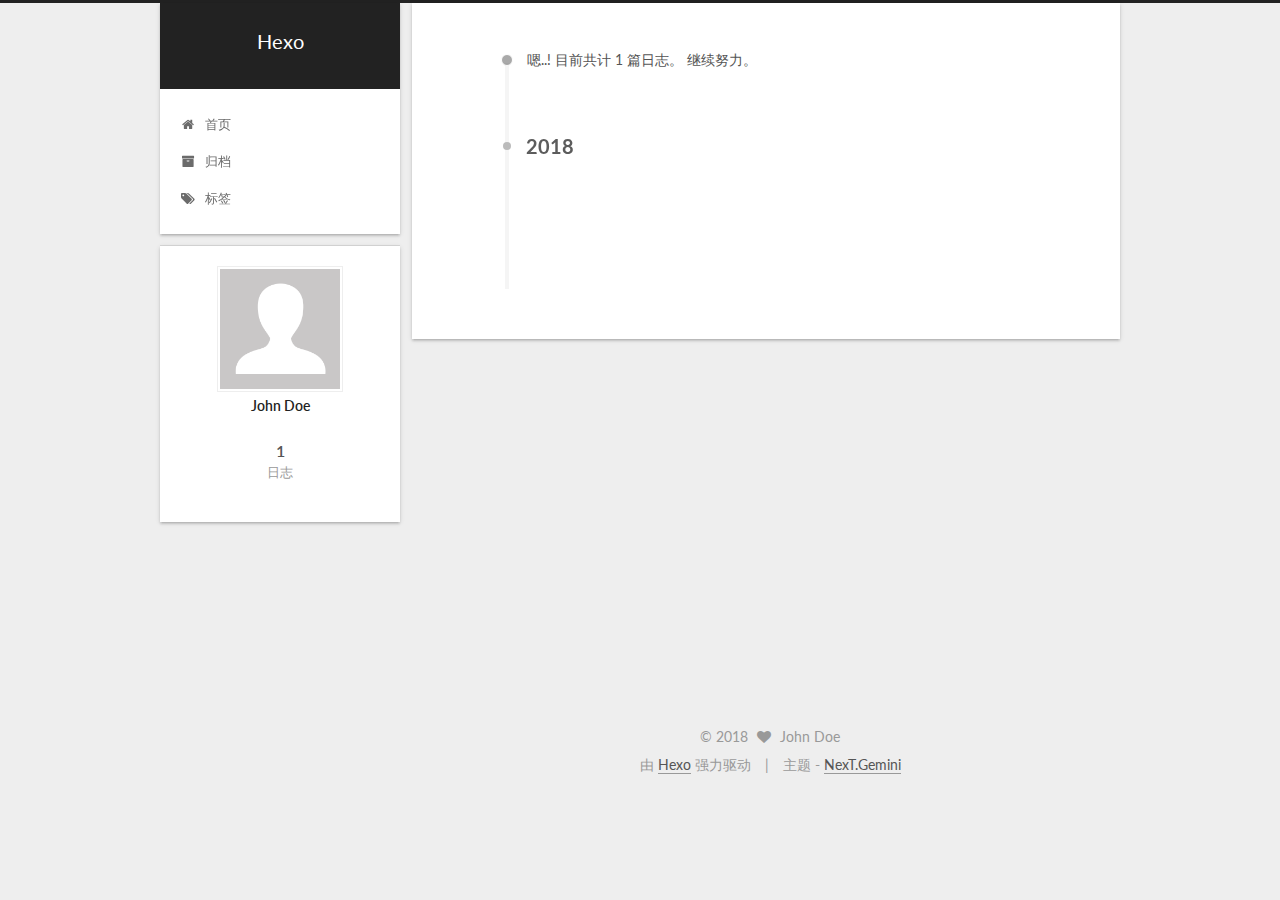
==== archives/index.html @ 74d7618f "Site updated: 2018-06-04 23:23:45" ====
<!DOCTYPE html>



  


<html class="theme-next gemini use-motion" lang="zh-Hans">
<head>
  <meta charset="UTF-8"/>
<meta http-equiv="X-UA-Compatible" content="IE=edge" />
<meta name="viewport" content="width=device-width, initial-scale=1, maximum-scale=1"/>
<meta name="theme-color" content="#222">









<meta http-equiv="Cache-Control" content="no-transform" />
<meta http-equiv="Cache-Control" content="no-siteapp" />















  
  
  <link href="/lib/fancybox/source/jquery.fancybox.css?v=2.1.5" rel="stylesheet" type="text/css" />




  
  
  
  

  
    
    
  

  

  

  

  

  
    
    
    <link href="//fonts.googleapis.com/css?family=Lato:300,300italic,400,400italic,700,700italic&subset=latin,latin-ext" rel="stylesheet" type="text/css">
  






<link href="/lib/font-awesome/css/font-awesome.min.css?v=4.6.2" rel="stylesheet" type="text/css" />

<link href="/css/main.css?v=5.1.2" rel="stylesheet" type="text/css" />


  <meta name="keywords" content="Hexo, NexT" />








  <link rel="shortcut icon" type="image/x-icon" href="/favicon.ico?v=5.1.2" />






<meta property="og:type" content="website">
<meta property="og:title" content="Hexo">
<meta property="og:url" content="http://yoursite.com/archives/index.html">
<meta property="og:site_name" content="Hexo">
<meta property="og:locale" content="zh-Hans">
<meta name="twitter:card" content="summary">
<meta name="twitter:title" content="Hexo">



<script type="text/javascript" id="hexo.configurations">
  var NexT = window.NexT || {};
  var CONFIG = {
    root: '/',
    scheme: 'Gemini',
    sidebar: {"position":"left","display":"post","offset":12,"offset_float":12,"b2t":false,"scrollpercent":false,"onmobile":false},
    fancybox: true,
    tabs: true,
    motion: true,
    duoshuo: {
      userId: '0',
      author: '博主'
    },
    algolia: {
      applicationID: '',
      apiKey: '',
      indexName: '',
      hits: {"per_page":10},
      labels: {"input_placeholder":"Search for Posts","hits_empty":"We didn't find any results for the search: ${query}","hits_stats":"${hits} results found in ${time} ms"}
    }
  };
</script>



  <link rel="canonical" href="http://yoursite.com/archives/"/>





  <title>归档 | Hexo</title>
  














</head>

<body itemscope itemtype="http://schema.org/WebPage" lang="zh-Hans">

  
  
    
  

  <div class="container sidebar-position-left  page-archive  ">
    <div class="headband"></div>

    <header id="header" class="header" itemscope itemtype="http://schema.org/WPHeader">
      <div class="header-inner"><div class="site-brand-wrapper">
  <div class="site-meta ">
    

    <div class="custom-logo-site-title">
      <a href="/"  class="brand" rel="start">
        <span class="logo-line-before"><i></i></span>
        <span class="site-title">Hexo</span>
        <span class="logo-line-after"><i></i></span>
      </a>
    </div>
      
        <p class="site-subtitle"></p>
      
  </div>

  <div class="site-nav-toggle">
    <button>
      <span class="btn-bar"></span>
      <span class="btn-bar"></span>
      <span class="btn-bar"></span>
    </button>
  </div>
</div>

<nav class="site-nav">
  

  
    <ul id="menu" class="menu">
      
        
        <li class="menu-item menu-item-home">
          <a href="/" rel="section">
            
              <i class="menu-item-icon fa fa-fw fa-home"></i> <br />
            
            首页
          </a>
        </li>
      
        
        <li class="menu-item menu-item-archives">
          <a href="/archives/" rel="section">
            
              <i class="menu-item-icon fa fa-fw fa-archive"></i> <br />
            
            归档
          </a>
        </li>
      
        
        <li class="menu-item menu-item-tags">
          <a href="/tags/" rel="section">
            
              <i class="menu-item-icon fa fa-fw fa-tags"></i> <br />
            
            标签
          </a>
        </li>
      

      
    </ul>
  

  
</nav>



 </div>
    </header>

    <main id="main" class="main">
      <div class="main-inner">
        <div class="content-wrap">
          <div id="content" class="content">
            

  
  
  
  <div class="post-block archive">
    <div id="posts" class="posts-collapse">
      <span class="archive-move-on"></span>

      <span class="archive-page-counter">
        
        
        
          
        
        嗯..! 目前共计 1 篇日志。 继续努力。
      </span>

      

        
        
        

        
          
          <div class="collection-title">
            <h2 class="archive-year motion-element" id="archive-year-2018">2018</h2>
          </div>
        
        

        

  <article class="post post-type-normal" itemscope itemtype="http://schema.org/Article">
    <header class="post-header">

      <h2 class="post-title">
        
            <a class="post-title-link" href="/2018/05/29/hello-world/" itemprop="url">
              
                <span itemprop="name">Hello World</span>
              
            </a>
        
      </h2>

      <div class="post-meta">
        <time class="post-time" itemprop="dateCreated"
              datetime="2018-05-29T22:01:03+08:00"
              content="2018-05-29" >
          05-29
        </time>
      </div>

    </header>
  </article>



      

    </div>
  </div>
  
  
  

  



          </div>
          


          

        </div>
        
          
  
  <div class="sidebar-toggle">
    <div class="sidebar-toggle-line-wrap">
      <span class="sidebar-toggle-line sidebar-toggle-line-first"></span>
      <span class="sidebar-toggle-line sidebar-toggle-line-middle"></span>
      <span class="sidebar-toggle-line sidebar-toggle-line-last"></span>
    </div>
  </div>

  <aside id="sidebar" class="sidebar">
    
    <div class="sidebar-inner">

      

      

      <section class="site-overview sidebar-panel sidebar-panel-active">
        <div class="site-author motion-element" itemprop="author" itemscope itemtype="http://schema.org/Person">
          <img class="site-author-image" itemprop="image"
               src="/images/avatar.gif"
               alt="John Doe" />
          <p class="site-author-name" itemprop="name">John Doe</p>
           
              <p class="site-description motion-element" itemprop="description"></p>
          
        </div>
        <nav class="site-state motion-element">

          
            <div class="site-state-item site-state-posts">
              <a href="/archives/">
                <span class="site-state-item-count">1</span>
                <span class="site-state-item-name">日志</span>
              </a>
            </div>
          

          

          

        </nav>

        

        <div class="links-of-author motion-element">
          
        </div>

        
        

        
        

        


      </section>

      

      

    </div>
  </aside>


        
      </div>
    </main>

    <footer id="footer" class="footer">
      <div class="footer-inner">
        <div class="copyright" >
  
  &copy; 
  <span itemprop="copyrightYear">2018</span>
  <span class="with-love">
    <i class="fa fa-heart"></i>
  </span>
  <span class="author" itemprop="copyrightHolder">John Doe</span>
</div>


<div class="powered-by">
  由 <a class="theme-link" href="https://hexo.io">Hexo</a> 强力驱动
</div>

<div class="theme-info">
  主题 -
  <a class="theme-link" href="https://github.com/iissnan/hexo-theme-next">
    NexT.Gemini
  </a>
</div>


        

        
      </div>
    </footer>

    
      <div class="back-to-top">
        <i class="fa fa-arrow-up"></i>
        
      </div>
    

  </div>

  

<script type="text/javascript">
  if (Object.prototype.toString.call(window.Promise) !== '[object Function]') {
    window.Promise = null;
  }
</script>









  












  
  <script type="text/javascript" src="/lib/jquery/index.js?v=2.1.3"></script>

  
  <script type="text/javascript" src="/lib/fastclick/lib/fastclick.min.js?v=1.0.6"></script>

  
  <script type="text/javascript" src="/lib/jquery_lazyload/jquery.lazyload.js?v=1.9.7"></script>

  
  <script type="text/javascript" src="/lib/velocity/velocity.min.js?v=1.2.1"></script>

  
  <script type="text/javascript" src="/lib/velocity/velocity.ui.min.js?v=1.2.1"></script>

  
  <script type="text/javascript" src="/lib/fancybox/source/jquery.fancybox.pack.js?v=2.1.5"></script>


  


  <script type="text/javascript" src="/js/src/utils.js?v=5.1.2"></script>

  <script type="text/javascript" src="/js/src/motion.js?v=5.1.2"></script>



  
  


  <script type="text/javascript" src="/js/src/affix.js?v=5.1.2"></script>

  <script type="text/javascript" src="/js/src/schemes/pisces.js?v=5.1.2"></script>



  
  
    <script type="text/javascript" id="motion.page.archive">
      $('.archive-year').velocity('transition.slideLeftIn');
    </script>
  


  


  <script type="text/javascript" src="/js/src/bootstrap.js?v=5.1.2"></script>



  


  




	





  





  






  





  

  

  

  

  

  

</body>
</html>
---- css/main.css ----
/* normalize.css v3.0.2 | MIT License | git.io/normalize */
html {
  font-family: sans-serif; /* 1 */
  -ms-text-size-adjust: 100%; /* 2 */
  -webkit-text-size-adjust: 100%; /* 2 */
}
body {
  margin: 0;
}
article,
aside,
details,
figcaption,
figure,
footer,
header,
hgroup,
main,
menu,
nav,
section,
summary {
  display: block;
}
audio,
canvas,
progress,
video {
  display: inline-block; /* 1 */
  vertical-align: baseline; /* 2 */
}
audio:not([controls]) {
  display: none;
  height: 0;
}
[hidden],
template {
  display: none;
}
a {
  background-color: transparent;
}
a:active,
a:hover {
  outline: 0;
}
abbr[title] {
  border-bottom: 1px dotted;
}
b,
strong {
  font-weight: bold;
}
dfn {
  font-style: italic;
}
h1 {
  font-size: 2em;
  margin: 0.67em 0;
}
mark {
  background: #ff0;
  color: #000;
}
small {
  font-size: 80%;
}
sub,
sup {
  font-size: 75%;
  line-height: 0;
  position: relative;
  vertical-align: baseline;
}
sup {
  top: -0.5em;
}
sub {
  bottom: -0.25em;
}
img {
  border: 0;
}
svg:not(:root) {
  overflow: hidden;
}
figure {
  margin: 1em 40px;
}
hr {
  -moz-box-sizing: content-box;
  box-sizing: content-box;
  height: 0;
}
pre {
  overflow: auto;
}
code,
kbd,
pre,
samp {
  font-family: monospace, monospace;
  font-size: 1em;
}
button,
input,
optgroup,
select,
textarea {
  color: inherit; /* 1 */
  font: inherit; /* 2 */
  margin: 0; /* 3 */
}
button {
  overflow: visible;
}
button,
select {
  text-transform: none;
}
button,
html input[type="button"],
input[type="reset"],
input[type="submit"] {
  -webkit-appearance: button; /* 2 */
  cursor: pointer; /* 3 */
}
button[disabled],
html input[disabled] {
  cursor: default;
}
button::-moz-focus-inner,
input::-moz-focus-inner {
  border: 0;
  padding: 0;
}
input {
  line-height: normal;
}
input[type="checkbox"],
input[type="radio"] {
  box-sizing: border-box; /* 1 */
  padding: 0; /* 2 */
}
input[type="number"]::-webkit-inner-spin-button,
input[type="number"]::-webkit-outer-spin-button {
  height: auto;
}
input[type="search"] {
  -webkit-appearance: textfield; /* 1 */
  -moz-box-sizing: content-box;
  -webkit-box-sizing: content-box; /* 2 */
  box-sizing: content-box;
}
input[type="search"]::-webkit-search-cancel-button,
input[type="search"]::-webkit-search-decoration {
  -webkit-appearance: none;
}
fieldset {
  border: 1px solid #c0c0c0;
  margin: 0 2px;
  padding: 0.35em 0.625em 0.75em;
}
legend {
  border: 0; /* 1 */
  padding: 0; /* 2 */
}
textarea {
  overflow: auto;
}
optgroup {
  font-weight: bold;
}
table {
  border-collapse: collapse;
  border-spacing: 0;
}
td,
th {
  padding: 0;
}
::selection {
  background: #262a30;
  color: #fff;
}
body {
  position: relative;
  font-family: 'Lato', "PingFang SC", "Microsoft YaHei", sans-serif;
  font-size: 14px;
  line-height: 2;
  color: #555;
  background: #eee;
}
@media (max-width: 767px) {
  body {
    padding-right: 0 !important;
  }
}
@media (min-width: 768px) and (max-width: 991px) {
  body {
    padding-right: 0 !important;
  }
}
@media (min-width: 1600px) {
  body {
    font-size: 16px;
  }
}
h1,
h2,
h3,
h4,
h5,
h6 {
  margin: 0;
  padding: 0;
  font-weight: bold;
  line-height: 1.5;
  font-family: 'Lato', "PingFang SC", "Microsoft YaHei", sans-serif;
}
h2,
h3,
h4,
h5,
h6 {
  margin: 20px 0 15px;
}
h1 {
  font-size: 22px;
}
@media (max-width: 767px) {
  h1 {
    font-size: 18px;
  }
}
h2 {
  font-size: 20px;
}
@media (max-width: 767px) {
  h2 {
    font-size: 16px;
  }
}
h3 {
  font-size: 18px;
}
@media (max-width: 767px) {
  h3 {
    font-size: 14px;
  }
}
h4 {
  font-size: 16px;
}
@media (max-width: 767px) {
  h4 {
    font-size: 12px;
  }
}
h5 {
  font-size: 14px;
}
@media (max-width: 767px) {
  h5 {
    font-size: 10px;
  }
}
h6 {
  font-size: 12px;
}
@media (max-width: 767px) {
  h6 {
    font-size: 8px;
  }
}
p {
  margin: 0 0 20px 0;
}
a {
  color: #555;
  text-decoration: none;
  border-bottom: 1px solid #999;
  word-wrap: break-word;
}
a:hover {
  color: #222;
  border-bottom-color: #222;
}
blockquote {
  margin: 0;
  padding: 0;
}
img {
  display: block;
  margin: auto;
  max-width: 100%;
  height: auto;
}
hr {
  margin: 40px 0;
  height: 3px;
  border: none;
  background-color: #ddd;
  background-image: repeating-linear-gradient(-45deg, #fff, #fff 4px, transparent 4px, transparent 8px);
}
blockquote {
  padding: 0 15px;
  color: #666;
  border-left: 4px solid #ddd;
}
blockquote cite::before {
  content: "-";
  padding: 0 5px;
}
dt {
  font-weight: 700;
}
dd {
  margin: 0;
  padding: 0;
}
.text-left {
  text-align: left;
}
.text-center {
  text-align: center;
}
.text-right {
  text-align: right;
}
.text-justify {
  text-align: justify;
}
.text-nowrap {
  white-space: nowrap;
}
.text-lowercase {
  text-transform: lowercase;
}
.text-uppercase {
  text-transform: uppercase;
}
.text-capitalize {
  text-transform: capitalize;
}
.center-block {
  display: block;
  margin-left: auto;
  margin-right: auto;
}
.clearfix:before,
.clearfix:after {
  content: " ";
  display: table;
}
.clearfix:after {
  clear: both;
}
.pullquote {
  width: 45%;
}
.pullquote.left {
  float: left;
  margin-left: 5px;
  margin-right: 10px;
}
.pullquote.right {
  float: right;
  margin-left: 10px;
  margin-right: 5px;
}
.affix.affix.affix {
  position: fixed;
}
.translation {
  margin-top: -20px;
  font-size: 14px;
  color: #999;
}
.scrollbar-measure {
  width: 100px;
  height: 100px;
  overflow: scroll;
  position: absolute;
  top: -9999px;
}
.use-motion .motion-element {
  opacity: 0;
}
table {
  margin: 20px 0;
  width: 100%;
  border-collapse: collapse;
  border-spacing: 0;
  border: 1px solid #ddd;
  font-size: 14px;
  table-layout: fixed;
  word-wrap: break-all;
}
table>tbody>tr:nth-of-type(odd) {
  background-color: #f9f9f9;
}
table>tbody>tr:hover {
  background-color: #f5f5f5;
}
caption,
th,
td {
  padding: 8px;
  text-align: left;
  vertical-align: middle;
  font-weight: normal;
}
th,
td {
  border-bottom: 3px solid #ddd;
  border-right: 1px solid #eee;
}
th {
  padding-bottom: 10px;
  font-weight: 700;
}
td {
  border-bottom-width: 1px;
}
html,
body {
  height: 100%;
}
.container {
  position: relative;
  min-height: 100%;
}
.header-inner {
  margin: 0 auto;
  padding: 100px 0 70px;
  width: calc(100% - 252px);
}
@media (min-width: 1600px) {
  .container .header-inner {
    width: 900px;
  }
}
.main {
  padding-bottom: 150px;
}
.main-inner {
  margin: 0 auto;
  width: calc(100% - 252px);
}
@media (min-width: 1600px) {
  .container .main-inner {
    width: 900px;
  }
}
.footer {
  position: absolute;
  left: 0;
  bottom: 0;
  width: 100%;
  min-height: 50px;
}
.footer-inner {
  box-sizing: border-box;
  margin: 20px auto;
  width: calc(100% - 252px);
}
@media (min-width: 1600px) {
  .container .footer-inner {
    width: 900px;
  }
}
pre,
.highlight {
  overflow: auto;
  margin: 20px 0;
  padding: 0;
  font-size: 13px;
  color: #4d4d4c;
  background: #f7f7f7;
  line-height: 1.6;
}
pre,
code {
  font-family: consolas, Menlo, "PingFang SC", "Microsoft YaHei", monospace;
}
code {
  padding: 2px 4px;
  word-wrap: break-word;
  color: #555;
  background: #eee;
  border-radius: 3px;
  font-size: 13px;
}
pre code {
  padding: 0;
  color: #4d4d4c;
  background: none;
  text-shadow: none;
}
.highlight {
  border-radius: 1px;
}
.highlight pre {
  border: none;
  margin: 0;
  padding: 10px 0;
}
.highlight table {
  margin: 0;
  width: auto;
  border: none;
}
.highlight td {
  border: none;
  padding: 0;
}
.highlight figcaption {
  font-size: 1em;
  color: #4d4d4c;
  line-height: 1em;
  margin-bottom: 1em;
}
.highlight figcaption:before,
.highlight figcaption:after {
  content: " ";
  display: table;
}
.highlight figcaption:after {
  clear: both;
}
.highlight figcaption a {
  float: right;
  color: #4d4d4c;
}
.highlight figcaption a:hover {
  border-bottom-color: #4d4d4c;
}
.highlight .gutter pre {
  padding-left: 10px;
  padding-right: 10px;
  color: #869194;
  text-align: right;
  background-color: #eff2f3;
}
.highlight .code pre {
  width: 100%;
  padding-left: 10px;
  padding-right: 10px;
  background-color: #f7f7f7;
}
.highlight .line {
  height: 20px;
}
.gutter {
  -webkit-user-select: none;
  -moz-user-select: none;
  -ms-user-select: none;
  user-select: none;
}
.gist table {
  width: auto;
}
.gist table td {
  border: none;
}
pre .deletion {
  background: #fdd;
}
pre .addition {
  background: #dfd;
}
pre .meta {
  color: #8959a8;
}
pre .comment {
  color: #8e908c;
}
pre .variable,
pre .attribute,
pre .tag,
pre .regexp,
pre .ruby .constant,
pre .xml .tag .title,
pre .xml .pi,
pre .xml .doctype,
pre .html .doctype,
pre .css .id,
pre .css .class,
pre .css .pseudo {
  color: #c82829;
}
pre .number,
pre .preprocessor,
pre .built_in,
pre .literal,
pre .params,
pre .constant,
pre .command {
  color: #f5871f;
}
pre .ruby .class .title,
pre .css .rules .attribute,
pre .string,
pre .value,
pre .inheritance,
pre .header,
pre .ruby .symbol,
pre .xml .cdata,
pre .special,
pre .number,
pre .formula {
  color: #718c00;
}
pre .title,
pre .css .hexcolor {
  color: #3e999f;
}
pre .function,
pre .python .decorator,
pre .python .title,
pre .ruby .function .title,
pre .ruby .title .keyword,
pre .perl .sub,
pre .javascript .title,
pre .coffeescript .title {
  color: #4271ae;
}
pre .keyword,
pre .javascript .function {
  color: #8959a8;
}
.full-image.full-image.full-image {
  border: none;
  max-width: 100%;
  width: auto;
  margin: 20px auto;
}
@media (min-width: 992px) {
  .full-image.full-image.full-image {
    max-width: none;
    width: 118%;
    margin: 0 -9%;
  }
}
.blockquote-center,
.page-home .post-type-quote blockquote,
.page-post-detail .post-type-quote blockquote {
  position: relative;
  margin: 40px 0;
  padding: 0;
  border-left: none;
  text-align: center;
}
.blockquote-center::before,
.page-home .post-type-quote blockquote::before,
.page-post-detail .post-type-quote blockquote::before,
.blockquote-center::after,
.page-home .post-type-quote blockquote::after,
.page-post-detail .post-type-quote blockquote::after {
  position: absolute;
  content: ' ';
  display: block;
  width: 100%;
  height: 24px;
  opacity: 0.2;
  background-repeat: no-repeat;
  background-position: 0 -6px;
  background-size: 22px 22px;
}
.blockquote-center::before,
.page-home .post-type-quote blockquote::before,
.page-post-detail .post-type-quote blockquote::before {
  top: -20px;
  background-image: url("../images/quote-l.svg");
  border-top: 1px solid #ccc;
}
.blockquote-center::after,
.page-home .post-type-quote blockquote::after,
.page-post-detail .post-type-quote blockquote::after {
  bottom: -20px;
  background-image: url("../images/quote-r.svg");
  border-bottom: 1px solid #ccc;
  background-position: 100% 8px;
}
.blockquote-center p,
.page-home .post-type-quote blockquote p,
.page-post-detail .post-type-quote blockquote p,
.blockquote-center div,
.page-home .post-type-quote blockquote div,
.page-post-detail .post-type-quote blockquote div {
  text-align: center;
}
.post .post-body .group-picture img {
  box-sizing: border-box;
  padding: 0 3px;
  border: none;
}
.post .group-picture-row {
  overflow: hidden;
  margin-top: 6px;
}
.post .group-picture-row:first-child {
  margin-top: 0;
}
.post .group-picture-column {
  float: left;
}
.page-post-detail .post-body .group-picture-column {
  float: none;
  margin-top: 10px;
  width: auto !important;
}
.page-post-detail .post-body .group-picture-column img {
  margin: 0 auto;
}
.page-archive .group-picture-container {
  overflow: hidden;
}
.page-archive .group-picture-row {
  float: left;
}
.page-archive .group-picture-row:first-child {
  margin-top: 6px;
}
.page-archive .group-picture-column {
  max-width: 150px;
  max-height: 150px;
}
.post-body .note {
  position: relative;
  padding: 15px;
  margin-bottom: 20px;
  border: 1px solid #eee;
  border-left-width: 5px;
  border-radius: 3px;
}
.post-body .note h2,
.post-body .note h3,
.post-body .note h4,
.post-body .note h5,
.post-body .note h6 {
  margin-top: 0;
  margin-bottom: 0;
  border-bottom: initial;
  padding-top: 0 !important;
}
.post-body .note p:first-child,
.post-body .note ul:first-child,
.post-body .note ol:first-child,
.post-body .note table:first-child,
.post-body .note pre:first-child,
.post-body .note blockquote:first-child {
  margin-top: 0;
}
.post-body .note p:last-child,
.post-body .note ul:last-child,
.post-body .note ol:last-child,
.post-body .note table:last-child,
.post-body .note pre:last-child,
.post-body .note blockquote:last-child {
  margin-bottom: 0;
}
.post-body .note.default {
  border-left-color: #777;
}
.post-body .note.default h2,
.post-body .note.default h3,
.post-body .note.default h4,
.post-body .note.default h5,
.post-body .note.default h6 {
  color: #777;
}
.post-body .note.primary {
  border-left-color: #6f42c1;
}
.post-body .note.primary h2,
.post-body .note.primary h3,
.post-body .note.primary h4,
.post-body .note.primary h5,
.post-body .note.primary h6 {
  color: #6f42c1;
}
.post-body .note.info {
  border-left-color: #428bca;
}
.post-body .note.info h2,
.post-body .note.info h3,
.post-body .note.info h4,
.post-body .note.info h5,
.post-body .note.info h6 {
  color: #428bca;
}
.post-body .note.success {
  border-left-color: #5cb85c;
}
.post-body .note.success h2,
.post-body .note.success h3,
.post-body .note.success h4,
.post-body .note.success h5,
.post-body .note.success h6 {
  color: #5cb85c;
}
.post-body .note.warning {
  border-left-color: #f0ad4e;
}
.post-body .note.warning h2,
.post-body .note.warning h3,
.post-body .note.warning h4,
.post-body .note.warning h5,
.post-body .note.warning h6 {
  color: #f0ad4e;
}
.post-body .note.danger {
  border-left-color: #d9534f;
}
.post-body .note.danger h2,
.post-body .note.danger h3,
.post-body .note.danger h4,
.post-body .note.danger h5,
.post-body .note.danger h6 {
  color: #d9534f;
}
.post-body .label {
  display: inline;
  padding: 0 2px;
  white-space: nowrap;
}
.post-body .label.default {
  background-color: #f0f0f0;
}
.post-body .label.primary {
  background-color: #efe6f7;
}
.post-body .label.info {
  background-color: #e5f2f8;
}
.post-body .label.success {
  background-color: #e7f4e9;
}
.post-body .label.warning {
  background-color: #fcf6e1;
}
.post-body .label.danger {
  background-color: #fae8eb;
}
.post-body .tabs {
  position: relative;
  display: block;
  margin-bottom: 20px;
  padding-top: 10px;
}
.post-body .tabs ul.nav-tabs {
  margin: 0;
  padding: 0;
  display: flex;
  margin-bottom: -1px;
}
@media (max-width: 413px) {
  .post-body .tabs ul.nav-tabs {
    display: block;
    margin-bottom: 5px;
  }
}
.post-body .tabs ul.nav-tabs li.tab {
  list-style-type: none !important;
  margin: 0 0.25em 0 0;
  border-top: 3px solid transparent;
  border-left: 1px solid transparent;
  border-right: 1px solid transparent;
}
@media (max-width: 413px) {
  .post-body .tabs ul.nav-tabs li.tab {
    margin: initial;
    border-top: 1px solid transparent;
    border-left: 3px solid transparent;
    border-right: 1px solid transparent;
    border-bottom: 1px solid transparent;
  }
}
.post-body .tabs ul.nav-tabs li.tab a {
  outline: 0;
  border-bottom: initial;
  display: block;
  line-height: 1.8em;
  padding: 0.25em 0.75em;
  transition-duration: 0.2s;
  transition-timing-function: ease-out;
  transition-delay: 0s;
}
.post-body .tabs ul.nav-tabs li.tab a i {
  width: 1.285714285714286em;
}
.post-body .tabs ul.nav-tabs li.tab.active {
  border-top: 3px solid #fc6423;
  border-left: 1px solid #ddd;
  border-right: 1px solid #ddd;
  background-color: #fff;
}
@media (max-width: 413px) {
  .post-body .tabs ul.nav-tabs li.tab.active {
    border-top: 1px solid #ddd;
    border-left: 3px solid #fc6423;
    border-right: 1px solid #ddd;
    border-bottom: 1px solid #ddd;
  }
}
.post-body .tabs ul.nav-tabs li.tab.active a {
  cursor: default;
  color: #555;
}
.post-body .tabs .tab-content {
  background-color: #fff;
}
.post-body .tabs .tab-content .tab-pane {
  border: 1px solid #ddd;
  padding: 20px 20px 0 20px;
}
.post-body .tabs .tab-content .tab-pane:not(.active) {
  display: none !important;
}
.post-body .tabs .tab-content .tab-pane.active {
  display: block !important;
}
.btn {
  display: inline-block;
  padding: 0 20px;
  font-size: 14px;
  color: #fff;
  background: #222;
  border: 2px solid #555;
  text-decoration: none;
  border-radius: 0;
  transition-property: background-color;
  transition-duration: 0.2s;
  transition-timing-function: ease-in-out;
  transition-delay: 0s;
}
.btn:hover,
.post-button .btn:hover {
  border-color: #222;
  color: #fff;
  background: #222;
}
.btn-bar {
  display: block;
  width: 22px;
  height: 2px;
  background: #555;
  border-radius: 1px;
}
.btn-bar+.btn-bar {
  margin-top: 4px;
}
.pagination {
  margin: 120px 0 40px;
  text-align: center;
  border-top: 1px solid #eee;
}
.page-number-basic,
.pagination .prev,
.pagination .next,
.pagination .page-number,
.pagination .space {
  display: inline-block;
  position: relative;
  top: -1px;
  margin: 0 10px;
  padding: 0 10px;
  line-height: 30px;
}
@media (max-width: 767px) {
  .page-number-basic,
  .pagination .prev,
  .pagination .next,
  .pagination .page-number,
  .pagination .space {
    margin: 0 5px;
  }
}
.pagination .prev,
.pagination .next,
.pagination .page-number {
  border-bottom: 0;
  border-top: 1px solid #eee;
  transition-property: border-color;
  transition-duration: 0.2s;
  transition-timing-function: ease-in-out;
  transition-delay: 0s;
}
.pagination .prev:hover,
.pagination .next:hover,
.pagination .page-number:hover {
  border-top-color: #222;
}
.pagination .space {
  padding: 0;
  margin: 0;
}
.pagination .prev {
  margin-left: 0;
}
.pagination .next {
  margin-right: 0;
}
.pagination .page-number.current {
  color: #fff;
  background: #ccc;
  border-top-color: #ccc;
}
@media (max-width: 767px) {
  .pagination {
    border-top: none;
  }
  .pagination .prev,
  .pagination .next,
  .pagination .page-number {
    margin-bottom: 10px;
    border-top: 0;
    border-bottom: 1px solid #eee;
  }
  .pagination .prev:hover,
  .pagination .next:hover,
  .pagination .page-number:hover {
    border-bottom-color: #222;
  }
}
.comments {
  margin: 60px 20px 0;
}
.tag-cloud {
  text-align: center;
}
.tag-cloud a {
  display: inline-block;
  margin: 10px;
}
.back-to-top {
  box-sizing: border-box;
  position: fixed;
  bottom: -100px;
  right: 30px;
  z-index: 1050;
  padding: 0 6px;
  width: 24px;
  background: #222;
  font-size: 12px;
  opacity: 0.6;
  color: #fff;
  cursor: pointer;
  text-align: center;
  -webkit-transform: translateZ(0);
  transition-property: bottom;
  transition-duration: 0.2s;
  transition-timing-function: ease-in-out;
  transition-delay: 0s;
}
@media (min-width: 768px) and (max-width: 991px) {
  .back-to-top {
    display: none !important;
  }
}
@media (max-width: 767px) {
  .back-to-top {
    display: none !important;
  }
}
.back-to-top.back-to-top-on {
  bottom: 30px;
}
.header {
  background: transparent;
}
.header-inner {
  position: relative;
}
.headband {
  height: 3px;
  background: #222;
}
.site-meta {
  margin: 0;
  text-align: center;
}
@media (max-width: 767px) {
  .site-meta {
    text-align: center;
  }
}
.brand {
  position: relative;
  display: inline-block;
  padding: 0 40px;
  color: #fff;
  background: #222;
  border-bottom: none;
}
.brand:hover {
  color: #fff;
}
.logo {
  display: inline-block;
  margin-right: 5px;
  line-height: 36px;
  vertical-align: top;
}
.site-title {
  display: inline-block;
  vertical-align: top;
  line-height: 36px;
  font-size: 20px;
  font-weight: normal;
  font-family: 'Lato', "PingFang SC", "Microsoft YaHei", sans-serif;
}
.site-subtitle {
  margin-top: 10px;
  font-size: 13px;
  color: #ddd;
}
.use-motion .brand {
  opacity: 0;
}
.use-motion .logo,
.use-motion .site-title,
.use-motion .site-subtitle {
  opacity: 0;
  position: relative;
  top: -10px;
}
.site-nav-toggle {
  display: none;
  position: absolute;
  top: 10px;
  left: 10px;
}
@media (max-width: 767px) {
  .site-nav-toggle {
    display: block;
  }
}
.site-nav-toggle button {
  margin-top: 2px;
  padding: 9px 10px;
  background: transparent;
  border: none;
}
@media (max-width: 767px) {
  .site-nav {
    display: none;
    margin: 0 -10px;
    padding: 0 10px;
    clear: both;
    border-top: 1px solid #ddd;
  }
}
@media (min-width: 768px) and (max-width: 991px) {
  .site-nav {
    display: block !important;
  }
}
@media (min-width: 992px) {
  .site-nav {
    display: block !important;
  }
}
.menu {
  margin-top: 20px;
  padding-left: 0;
  text-align: center;
}
.menu .menu-item {
  display: inline-block;
  margin: 0 10px;
  list-style: none;
}
@media screen and (max-width: 767px) {
  .menu .menu-item {
    margin-top: 10px;
  }
}
.menu .menu-item a {
  display: block;
  font-size: 13px;
  line-height: inherit;
  border-bottom: 1px solid transparent;
  transition-property: border-color;
  transition-duration: 0.2s;
  transition-timing-function: ease-in-out;
  transition-delay: 0s;
}
.menu .menu-item a:hover,
.menu-item-active a {
  border-bottom-color: #222;
}
.menu .menu-item .fa {
  margin-right: 5px;
}
.use-motion .menu-item {
  opacity: 0;
}
.post-body {
  font-family: 'Lato', "PingFang SC", "Microsoft YaHei", sans-serif;
}
@media (max-width: 767px) {
  .post-body {
    word-break: break-word;
  }
}
.post-body .fancybox img {
  display: block !important;
  margin: 0 auto;
  cursor: pointer;
  cursor: zoom-in;
  cursor: -webkit-zoom-in;
}
.post-body .image-caption,
.post-body .figure .caption {
  margin: 10px auto 15px;
  text-align: center;
  font-size: 14px;
  color: #999;
  font-weight: bold;
  line-height: 1;
}
.post-sticky-flag {
  display: inline-block;
  font-size: 16px;
  -ms-transform: rotate(30deg);
  -webkit-transform: rotate(30deg);
  -moz-transform: rotate(30deg);
  -ms-transform: rotate(30deg);
  -o-transform: rotate(30deg);
  transform: rotate(30deg);
}
.posts-expand {
  padding-top: 40px;
}
@media (max-width: 767px) {
  .posts-expand {
    margin: 0 20px;
  }
  .post-body pre {
    padding: 10px;
  }
  .post-body pre .gutter pre {
    padding-right: 10px;
  }
  .post-body .highlight {
    margin-left: 0px;
    margin-right: 0px;
    padding: 0;
  }
  .post-body .highlight .gutter pre {
    padding-right: 10px;
  }
}
@media (min-width: 992px) {
  .posts-expand .post-body {
    text-align: justify;
  }
}
.posts-expand .post-body h2,
.posts-expand .post-body h3,
.posts-expand .post-body h4,
.posts-expand .post-body h5,
.posts-expand .post-body h6 {
  padding-top: 10px;
}
.posts-expand .post-body h2 .header-anchor,
.posts-expand .post-body h3 .header-anchor,
.posts-expand .post-body h4 .header-anchor,
.posts-expand .post-body h5 .header-anchor,
.posts-expand .post-body h6 .header-anchor {
  float: right;
  margin-left: 10px;
  color: #ccc;
  border-bottom-style: none;
  visibility: hidden;
}
.posts-expand .post-body h2 .header-anchor:hover,
.posts-expand .post-body h3 .header-anchor:hover,
.posts-expand .post-body h4 .header-anchor:hover,
.posts-expand .post-body h5 .header-anchor:hover,
.posts-expand .post-body h6 .header-anchor:hover {
  color: inherit;
}
.posts-expand .post-body h2:hover .header-anchor,
.posts-expand .post-body h3:hover .header-anchor,
.posts-expand .post-body h4:hover .header-anchor,
.posts-expand .post-body h5:hover .header-anchor,
.posts-expand .post-body h6:hover .header-anchor {
  visibility: visible;
}
.posts-expand .post-body ul li {
  list-style: circle;
}
.posts-expand .post-body img {
  box-sizing: border-box;
  margin: auto;
  padding: 3px;
  border: 1px solid #ddd;
}
.posts-expand .fancybox img {
  margin: 0 auto;
}
@media (max-width: 767px) {
  .posts-collapse {
    margin: 0 20px;
  }
  .posts-collapse .post-title,
  .posts-collapse .post-meta {
    display: block;
    width: auto;
    text-align: left;
  }
}
.posts-collapse {
  position: relative;
  z-index: 1010;
  margin-left: 55px;
}
.posts-collapse::after {
  content: " ";
  position: absolute;
  top: 20px;
  left: 0;
  margin-left: -2px;
  width: 4px;
  height: 100%;
  background: #f5f5f5;
  z-index: -1;
}
@media (max-width: 767px) {
  .posts-collapse {
    margin: 0 20px;
  }
}
.posts-collapse .collection-title {
  position: relative;
  margin: 60px 0;
}
.posts-collapse .collection-title h1,
.posts-collapse .collection-title h2 {
  margin-left: 20px;
}
.posts-collapse .collection-title small {
  color: #bbb;
  margin-left: 5px;
}
.posts-collapse .collection-title::before {
  content: " ";
  position: absolute;
  left: 0;
  top: 50%;
  margin-left: -4px;
  margin-top: -4px;
  width: 8px;
  height: 8px;
  background: #bbb;
  border-radius: 50%;
}
.posts-collapse .post {
  margin: 30px 0;
}
.posts-collapse .post-header {
  position: relative;
  transition-duration: 0.2s;
  transition-timing-function: ease-in-out;
  transition-delay: 0s;
  transition-property: border;
  border-bottom: 1px dashed #ccc;
}
.posts-collapse .post-header::before {
  content: " ";
  position: absolute;
  left: 0;
  top: 12px;
  width: 6px;
  height: 6px;
  margin-left: -4px;
  background: #bbb;
  border-radius: 50%;
  border: 1px solid #fff;
  transition-duration: 0.2s;
  transition-timing-function: ease-in-out;
  transition-delay: 0s;
  transition-property: background;
}
.posts-collapse .post-header:hover {
  border-bottom-color: #666;
}
.posts-collapse .post-header:hover::before {
  background: #222;
}
.posts-collapse .post-meta {
  position: absolute;
  font-size: 12px;
  left: 20px;
  top: 5px;
}
.posts-collapse .post-comments-count {
  display: none;
}
.posts-collapse .post-title {
  margin-left: 60px;
  font-size: 16px;
  font-weight: normal;
  line-height: inherit;
}
.posts-collapse .post-title::after {
  margin-left: 3px;
  opacity: 0.6;
}
.posts-collapse .post-title a {
  color: #666;
  border-bottom: none;
}
.page-home .post-type-quote .post-header,
.page-post-detail .post-type-quote .post-header,
.page-home .post-type-quote .post-tags,
.page-post-detail .post-type-quote .post-tags {
  display: none;
}
.posts-expand .post-title {
  font-size: 26px;
  text-align: center;
  word-break: break-word;
  font-weight: 400;
}
@media (max-width: 767px) {
  .posts-expand .post-title {
    font-size: 22px;
  }
}
.posts-expand .post-title-link {
  display: inline-block;
  position: relative;
  color: #555;
  border-bottom: none;
  line-height: 1.2;
  vertical-align: top;
}
.posts-expand .post-title-link::before {
  content: "";
  position: absolute;
  width: 100%;
  height: 2px;
  bottom: 0;
  left: 0;
  background-color: #000;
  visibility: hidden;
  -webkit-transform: scaleX(0);
  -moz-transform: scaleX(0);
  -ms-transform: scaleX(0);
  -o-transform: scaleX(0);
  transform: scaleX(0);
  transition-duration: 0.2s;
  transition-timing-function: ease-in-out;
  transition-delay: 0s;
}
.posts-expand .post-title-link:hover::before {
  visibility: visible;
  -webkit-transform: scaleX(1);
  -moz-transform: scaleX(1);
  -ms-transform: scaleX(1);
  -o-transform: scaleX(1);
  transform: scaleX(1);
}
.posts-expand .post-title-link .fa {
  font-size: 16px;
}
.posts-expand .post-meta {
  margin: 3px 0 60px 0;
  color: #999;
  font-family: 'Lato', "PingFang SC", "Microsoft YaHei", sans-serif;
  font-size: 12px;
  text-align: center;
}
.posts-expand .post-meta .post-category-list {
  display: inline-block;
  margin: 0;
  padding: 3px;
}
.posts-expand .post-meta .post-category-list-link {
  color: #999;
}
.posts-expand .post-meta .post-description {
  font-size: 14px;
  margin-top: 2px;
}
.post-wordcount {
  display: inline-block;
}
.post-meta-divider {
  margin: 0 0.5em;
}
.post-meta-item-icon {
  margin-right: 3px;
}
@media (min-width: 768px) and (max-width: 991px) {
  .post-meta-item-icon {
    display: inline-block;
  }
}
@media (max-width: 767px) {
  .post-meta-item-icon {
    display: inline-block;
  }
}
@media (min-width: 768px) and (max-width: 991px) {
  .post-meta-item-text {
    display: none;
  }
}
@media (max-width: 767px) {
  .post-meta-item-text {
    display: none;
  }
}
@media (max-width: 767px) {
  .posts-expand .post-comments-count {
    display: none;
  }
}
.post-button {
  margin-top: 50px;
}
.post-button .btn {
  color: #555;
  font-size: 14px;
  background: #fff;
  border-radius: 2px;
  line-height: 2;
  margin: 0 4px 8px 4px;
}
.post-button .fa-fw {
  width: 1.285714285714286em;
  text-align: left;
}
.posts-expand .post-tags {
  margin-top: 40px;
  text-align: center;
}
.posts-expand .post-tags a {
  display: inline-block;
  margin-right: 10px;
  font-size: 13px;
}
.post-nav {
  display: table;
  margin-top: 15px;
  width: 100%;
  border-top: 1px solid #eee;
}
.post-nav-divider {
  display: table-cell;
  width: 10%;
}
.post-nav-item {
  display: table-cell;
  padding: 10px 0 0 0;
  width: 45%;
  vertical-align: top;
}
.post-nav-item a {
  position: relative;
  display: block;
  line-height: 25px;
  font-size: 14px;
  color: #555;
  border-bottom: none;
}
.post-nav-item a:hover {
  color: #222;
  border-bottom: none;
}
.post-nav-item a:active {
  top: 2px;
}
.post-nav-item .fa {
  position: absolute;
  top: 8px;
  left: 0;
  font-size: 12px;
}
.post-nav-next a {
  padding-left: 15px;
}
.post-nav-prev {
  text-align: right;
}
.post-nav-prev a {
  padding-right: 15px;
}
.post-nav-prev .fa {
  right: 0;
  left: auto;
}
.posts-expand .post-eof {
  display: block;
  margin: 80px auto 60px;
  width: 8%;
  height: 1px;
  background: #ccc;
  text-align: center;
}
.post:last-child .post-eof.post-eof.post-eof {
  display: none;
}
.post-gallery {
  display: table;
  table-layout: fixed;
  width: 100%;
  border-collapse: separate;
}
.post-gallery-row {
  display: table-row;
}
.post-gallery .post-gallery-img {
  display: table-cell;
  text-align: center;
  vertical-align: middle;
  border: none;
}
.post-gallery .post-gallery-img img {
  max-width: 100%;
  max-height: 100%;
  border: none;
}
.fancybox-close,
.fancybox-close:hover {
  border: none;
}
.rtl.post-body p,
.rtl.post-body a,
.rtl.post-body h1,
.rtl.post-body h2,
.rtl.post-body h3,
.rtl.post-body h4,
.rtl.post-body h5,
.rtl.post-body h6,
.rtl.post-body li,
.rtl.post-body ul,
.rtl.post-body ol {
  direction: rtl;
  font-family: UKIJ Ekran;
}
.rtl.post-title {
  font-family: UKIJ Ekran;
}
.sidebar {
  position: fixed;
  right: 0;
  top: 0;
  bottom: 0;
  width: 0;
  z-index: 1040;
  box-shadow: inset 0 2px 6px #000;
  background: #222;
  -webkit-transform: translateZ(0);
}
.sidebar a {
  color: #999;
  border-bottom-color: #555;
}
.sidebar a:hover {
  color: #eee;
}
@media (min-width: 768px) and (max-width: 991px) {
  .sidebar {
    display: none !important;
  }
}
@media (max-width: 767px) {
  .sidebar {
    display: none !important;
  }
}
.sidebar-inner {
  position: relative;
  padding: 20px 10px;
  color: #999;
  text-align: center;
}
.sidebar-toggle {
  position: fixed;
  right: 30px;
  bottom: 45px;
  width: 14px;
  height: 14px;
  padding: 5px;
  background: #222;
  line-height: 0;
  z-index: 1050;
  cursor: pointer;
  -webkit-transform: translateZ(0);
}
@media (min-width: 768px) and (max-width: 991px) {
  .sidebar-toggle {
    display: none !important;
  }
}
@media (max-width: 767px) {
  .sidebar-toggle {
    display: none !important;
  }
}
.sidebar-toggle-line {
  position: relative;
  display: inline-block;
  vertical-align: top;
  height: 2px;
  width: 100%;
  background: #fff;
  margin-top: 3px;
}
.sidebar-toggle-line:first-child {
  margin-top: 0;
}
.site-author-image {
  display: block;
  margin: 0 auto;
  padding: 2px;
  max-width: 120px;
  height: auto;
  border: 1px solid #eee;
}
.site-author-name {
  margin: 0;
  text-align: center;
  color: #222;
  font-weight: 600;
}
.site-description {
  margin-top: 0;
  text-align: center;
  font-size: 13px;
  color: #999;
}
.site-state {
  overflow: hidden;
  line-height: 1.4;
  white-space: nowrap;
  text-align: center;
}
.site-state-item {
  display: inline-block;
  padding: 0 15px;
  border-left: 1px solid #eee;
}
.site-state-item:first-child {
  border-left: none;
}
.site-state-item a {
  border-bottom: none;
}
.site-state-item-count {
  display: block;
  text-align: center;
  color: inherit;
  font-weight: 600;
  font-size: 16px;
}
.site-state-item-name {
  font-size: 13px;
  color: #999;
}
.feed-link {
  margin-top: 20px;
}
.feed-link a {
  display: inline-block;
  padding: 0 15px;
  color: #fc6423;
  border: 1px solid #fc6423;
  border-radius: 4px;
}
.feed-link a i {
  color: #fc6423;
  font-size: 14px;
}
.feed-link a:hover {
  color: #fff;
  background: #fc6423;
}
.feed-link a:hover i {
  color: #fff;
}
.links-of-author {
  margin-top: 20px;
  display: flex;
  flex-wrap: wrap;
  justify-content: center;
}
.links-of-author a {
  display: inline-block;
  vertical-align: middle;
  margin-right: 10px;
  margin-bottom: 10px;
  border-bottom-color: #555;
  font-size: 13px;
}
.links-of-author a:before {
  display: inline-block;
  vertical-align: middle;
  margin-right: 3px;
  content: " ";
  width: 4px;
  height: 4px;
  border-radius: 50%;
  background: #32ff88;
}
.links-of-blogroll {
  font-size: 13px;
}
.links-of-blogroll-title {
  margin-top: 20px;
  font-size: 14px;
  font-weight: 600;
}
.links-of-blogroll-list {
  margin: 0;
  padding: 0;
  list-style: none;
}
.links-of-blogroll-item {
  padding: 2px 10px;
}
.sidebar-nav {
  margin: 0 0 20px;
  padding-left: 0;
}
.sidebar-nav li {
  display: inline-block;
  cursor: pointer;
  border-bottom: 1px solid transparent;
  font-size: 14px;
  color: #555;
}
.sidebar-nav li:hover {
  color: #fc6423;
}
.page-post-detail .sidebar-nav-toc {
  padding: 0 5px;
}
.page-post-detail .sidebar-nav-overview {
  margin-left: 10px;
}
.sidebar-nav .sidebar-nav-active {
  color: #fc6423;
  border-bottom-color: #fc6423;
}
.sidebar-nav .sidebar-nav-active:hover {
  color: #fc6423;
}
.sidebar-panel {
  display: none;
}
.sidebar-panel-active {
  display: block;
}
.post-toc-empty {
  font-size: 14px;
  color: #666;
}
.post-toc-wrap {
  overflow: hidden;
}
.post-toc {
  overflow: auto;
}
.post-toc ol {
  margin: 0;
  padding: 0 2px 5px 10px;
  text-align: left;
  list-style: none;
  font-size: 14px;
}
.post-toc ol > ol {
  padding-left: 0;
}
.post-toc ol a {
  transition-duration: 0.2s;
  transition-timing-function: ease-in-out;
  transition-delay: 0s;
  transition-property: all;
  color: #666;
  border-bottom-color: #ccc;
}
.post-toc ol a:hover {
  color: #000;
  border-bottom-color: #000;
}
.post-toc .nav-item {
  overflow: hidden;
  text-overflow: ellipsis;
  white-space: nowrap;
  line-height: 1.8;
}
.post-toc .nav .nav-child {
  display: none;
}
.post-toc .nav .active > .nav-child {
  display: block;
}
.post-toc .nav .active-current > .nav-child {
  display: block;
}
.post-toc .nav .active-current > .nav-child > .nav-item {
  display: block;
}
.post-toc .nav .active > a {
  color: #fc6423;
  border-bottom-color: #fc6423;
}
.post-toc .nav .active-current > a {
  color: #fc6423;
}
.post-toc .nav .active-current > a:hover {
  color: #fc6423;
}
.footer {
  font-size: 14px;
  color: #999;
}
.footer img {
  border: none;
}
.footer-inner {
  text-align: center;
}
.with-love {
  display: inline-block;
  margin: 0 5px;
}
.powered-by,
.theme-info {
  display: inline-block;
}
.powered-by {
  margin-right: 10px;
}
.powered-by::after {
  content: "|";
  padding-left: 10px;
}
.cc-license {
  margin-top: 10px;
  text-align: center;
}
.cc-license .cc-opacity {
  opacity: 0.7;
  border-bottom: none;
}
.cc-license .cc-opacity:hover {
  opacity: 0.9;
}
.cc-license img {
  display: inline-block;
}
.theme-next #ds-thread #ds-reset {
  color: #555;
}
.theme-next #ds-thread #ds-reset .ds-replybox {
  margin-bottom: 30px;
}
.theme-next #ds-thread #ds-reset .ds-replybox .ds-avatar,
.theme-next #ds-reset .ds-avatar img {
  box-shadow: none;
}
.theme-next #ds-thread #ds-reset .ds-textarea-wrapper {
  border-color: #c7d4e1;
  background: none;
  border-top-right-radius: 3px;
  border-top-left-radius: 3px;
}
.theme-next #ds-thread #ds-reset .ds-textarea-wrapper textarea {
  height: 60px;
}
.theme-next #ds-reset .ds-rounded-top {
  border-radius: 0;
}
.theme-next #ds-thread #ds-reset .ds-post-toolbar {
  box-sizing: border-box;
  border: 1px solid #c7d4e1;
  background: #f6f8fa;
}
.theme-next #ds-thread #ds-reset .ds-post-options {
  height: 40px;
  border: none;
  background: none;
}
.theme-next #ds-thread #ds-reset .ds-toolbar-buttons {
  top: 11px;
}
.theme-next #ds-thread #ds-reset .ds-sync {
  top: 5px;
}
.theme-next #ds-thread #ds-reset .ds-post-button {
  top: 4px;
  right: 5px;
  width: 90px;
  height: 30px;
  border: 1px solid #c5ced7;
  border-radius: 3px;
  background-image: linear-gradient(#fbfbfc, #f5f7f9);
  color: #60676d;
}
.theme-next #ds-thread #ds-reset .ds-post-button:hover {
  background-position: 0 -30px;
  color: #60676d;
}
.theme-next #ds-thread #ds-reset .ds-comments-info {
  padding: 10px 0;
}
.theme-next #ds-thread #ds-reset .ds-sort {
  display: none;
}
.theme-next #ds-thread #ds-reset li.ds-tab a.ds-current {
  border: none;
  background: #f6f8fa;
  color: #60676d;
}
.theme-next #ds-thread #ds-reset li.ds-tab a.ds-current:hover {
  background-color: #e9f0f7;
  color: #60676d;
}
.theme-next #ds-thread #ds-reset li.ds-tab a {
  border-radius: 2px;
  padding: 5px;
}
.theme-next #ds-thread #ds-reset .ds-login-buttons p {
  color: #999;
  line-height: 36px;
}
.theme-next #ds-thread #ds-reset .ds-login-buttons .ds-service-list li {
  height: 28px;
}
.theme-next #ds-thread #ds-reset .ds-service-list a {
  background: none;
  padding: 5px;
  border: 1px solid;
  border-radius: 3px;
  text-align: center;
}
.theme-next #ds-thread #ds-reset .ds-service-list a:hover {
  color: #fff;
  background: #666;
}
.theme-next #ds-thread #ds-reset .ds-service-list .ds-weibo {
  color: #fc9b00;
  border-color: #fc9b00;
}
.theme-next #ds-thread #ds-reset .ds-service-list .ds-weibo:hover {
  background: #fc9b00;
}
.theme-next #ds-thread #ds-reset .ds-service-list .ds-qq {
  color: #60a3ec;
  border-color: #60a3ec;
}
.theme-next #ds-thread #ds-reset .ds-service-list .ds-qq:hover {
  background: #60a3ec;
}
.theme-next #ds-thread #ds-reset .ds-service-list .ds-renren {
  color: #2e7ac4;
  border-color: #2e7ac4;
}
.theme-next #ds-thread #ds-reset .ds-service-list .ds-renren:hover {
  background: #2e7ac4;
}
.theme-next #ds-thread #ds-reset .ds-service-list .ds-douban {
  color: #37994c;
  border-color: #37994c;
}
.theme-next #ds-thread #ds-reset .ds-service-list .ds-douban:hover {
  background: #37994c;
}
.theme-next #ds-thread #ds-reset .ds-service-list .ds-kaixin {
  color: #fef20d;
  border-color: #fef20d;
}
.theme-next #ds-thread #ds-reset .ds-service-list .ds-kaixin:hover {
  background: #fef20d;
}
.theme-next #ds-thread #ds-reset .ds-service-list .ds-netease {
  color: #f00;
  border-color: #f00;
}
.theme-next #ds-thread #ds-reset .ds-service-list .ds-netease:hover {
  background: #f00;
}
.theme-next #ds-thread #ds-reset .ds-service-list .ds-sohu {
  color: #ffcb05;
  border-color: #ffcb05;
}
.theme-next #ds-thread #ds-reset .ds-service-list .ds-sohu:hover {
  background: #ffcb05;
}
.theme-next #ds-thread #ds-reset .ds-service-list .ds-baidu {
  color: #2831e0;
  border-color: #2831e0;
}
.theme-next #ds-thread #ds-reset .ds-service-list .ds-baidu:hover {
  background: #2831e0;
}
.theme-next #ds-thread #ds-reset .ds-service-list .ds-google {
  color: #166bec;
  border-color: #166bec;
}
.theme-next #ds-thread #ds-reset .ds-service-list .ds-google:hover {
  background: #166bec;
}
.theme-next #ds-thread #ds-reset .ds-service-list .ds-weixin {
  color: #00ce0d;
  border-color: #00ce0d;
}
.theme-next #ds-thread #ds-reset .ds-service-list .ds-weixin:hover {
  background: #00ce0d;
}
.theme-next #ds-thread #ds-reset .ds-service-list .ds-more-services {
  border: none;
}
.theme-next #ds-thread #ds-reset .ds-service-list .ds-more-services:hover {
  background: none;
}
.theme-next #ds-reset .duoshuo-ua-admin {
  display: inline-block;
  color: #f00;
}
.theme-next #ds-reset .duoshuo-ua-platform,
.theme-next #ds-reset .duoshuo-ua-browser {
  color: #ccc;
}
.theme-next #ds-reset .duoshuo-ua-platform .fa,
.theme-next #ds-reset .duoshuo-ua-browser .fa {
  display: inline-block;
  margin-right: 3px;
}
.theme-next #ds-reset .duoshuo-ua-separator {
  display: inline-block;
  margin-left: 5px;
}
.theme-next .this_ua {
  background-color: #ccc !important;
  border-radius: 4px;
  padding: 0 5px !important;
  margin: 1px 1px !important;
  border: 1px solid #bbb !important;
  color: #fff;
  display: inline-block !important;
}
.theme-next .this_ua.admin {
  background-color: #d9534f !important;
  border-color: #d9534f !important;
}
.theme-next .this_ua.platform.iOS,
.theme-next .this_ua.platform.Mac,
.theme-next .this_ua.platform.Windows {
  background-color: #39b3d7 !important;
  border-color: #46b8da !important;
}
.theme-next .this_ua.platform.Linux {
  background-color: #3a3a3a !important;
  border-color: #1f1f1f !important;
}
.theme-next .this_ua.platform.Android {
  background-color: #00c47d !important;
  border-color: #01b171 !important;
}
.theme-next .this_ua.browser.Mobile,
.theme-next .this_ua.browser.Chrome {
  background-color: #5cb85c !important;
  border-color: #4cae4c !important;
}
.theme-next .this_ua.browser.Firefox {
  background-color: #f0ad4e !important;
  border-color: #eea236 !important;
}
.theme-next .this_ua.browser.Maxthon,
.theme-next .this_ua.browser.IE {
  background-color: #428bca !important;
  border-color: #357ebd !important;
}
.theme-next .this_ua.browser.baidu,
.theme-next .this_ua.browser.UCBrowser,
.theme-next .this_ua.browser.Opera {
  background-color: #d9534f !important;
  border-color: #d43f3a !important;
}
.theme-next .this_ua.browser.Android,
.theme-next .this_ua.browser.QQBrowser {
  background-color: #78ace9 !important;
  border-color: #4cae4c !important;
}
.post-spread {
  margin-top: 20px;
  text-align: center;
}
.jiathis_style {
  display: inline-block;
}
.jiathis_style a {
  border: none;
}
.fa {
  font-family: FontAwesome !important;
}
.post-spread {
  margin-top: 20px;
  text-align: center;
}
.bdshare-slide-button-box a {
  border: none;
}
.bdsharebuttonbox {
  display: inline-block;
}
.bdsharebuttonbox a {
  border: none;
}
.local-search-pop-overlay {
  position: fixed;
  width: 100%;
  height: 100%;
  top: 0;
  left: 0;
  z-index: 2080;
  background-color: rgba(0,0,0,0.3);
}
.local-search-popup {
  display: none;
  position: fixed;
  top: 10%;
  left: 50%;
  margin-left: -350px;
  width: 700px;
  height: 80%;
  padding: 0;
  background: #fff;
  color: #333;
  z-index: 9999;
  border-radius: 5px;
}
@media (max-width: 767px) {
  .local-search-popup {
    padding: 0;
    top: 0;
    left: 0;
    margin: 0;
    width: 100%;
    height: 100%;
    border-radius: 0;
  }
}
.local-search-popup ul.search-result-list {
  padding: 0;
  margin: 0 5px;
}
.local-search-popup p.search-result {
  border-bottom: 1px dashed #ccc;
  padding: 5px 0;
}
.local-search-popup a.search-result-title {
  font-weight: bold;
  font-size: 16px;
}
.local-search-popup .search-keyword {
  border-bottom: 1px dashed #f00;
  font-weight: bold;
  color: #f00;
}
.local-search-popup .local-search-header {
  padding: 5px;
  height: 36px;
  background: #f5f5f5;
  border-top-left-radius: 5px;
  border-top-right-radius: 5px;
}
.local-search-popup #local-search-result {
  overflow: auto;
  position: relative;
  padding: 5px 25px;
  height: calc(100% - 55px);
}
.local-search-popup .local-search-input-wrapper {
  display: inline-block;
  width: calc(100% - 90px);
  height: 36px;
  line-height: 36px;
  padding: 0 5px;
}
.local-search-popup .local-search-input-wrapper input {
  padding: 8px 0;
  height: 20px;
  display: block;
  width: 100%;
  outline: none;
  border: none;
  background: transparent;
  vertical-align: middle;
}
.local-search-popup .search-icon,
.local-search-popup .popup-btn-close {
  display: inline-block;
  font-size: 18px;
  color: #999;
  height: 36px;
  width: 18px;
  padding-left: 10px;
  padding-right: 10px;
}
.local-search-popup .search-icon {
  float: left;
}
.local-search-popup .popup-btn-close {
  border-left: 1px solid #eee;
  float: right;
  cursor: pointer;
}
.local-search-popup #no-result {
  position: absolute;
  left: 50%;
  top: 50%;
  -webkit-transform: translate(-50%, -50%);
  -webkit-transform: translate(-50%, -50%);
  -moz-transform: translate(-50%, -50%);
  -ms-transform: translate(-50%, -50%);
  -o-transform: translate(-50%, -50%);
  transform: translate(-50%, -50%);
  color: #ccc;
}
.site-uv,
.site-pv,
.page-pv {
  display: inline-block;
}
.site-uv .busuanzi-value,
.site-pv .busuanzi-value,
.page-pv .busuanzi-value {
  margin: 0 5px;
}
.site-uv {
  margin-right: 10px;
}
.site-uv::after {
  content: "|";
  padding-left: 10px;
}
.use-motion .post {
  opacity: 0;
}
.page-archive .archive-page-counter {
  position: relative;
  top: 3px;
  left: 20px;
}
@media (max-width: 767px) {
  .page-archive .archive-page-counter {
    top: 5px;
  }
}
.page-archive .posts-collapse .archive-move-on {
  position: absolute;
  top: 11px;
  left: 0;
  margin-left: -6px;
  width: 10px;
  height: 10px;
  opacity: 0.5;
  background: #555;
  border: 1px solid #fff;
  border-radius: 50%;
}
.category-all-page .category-all-title {
  text-align: center;
}
.category-all-page .category-all {
  margin-top: 20px;
}
.category-all-page .category-list {
  margin: 0;
  padding: 0;
  list-style: none;
}
.category-all-page .category-list-item {
  margin: 5px 10px;
}
.category-all-page .category-list-count {
  color: #bbb;
}
.category-all-page .category-list-count:before {
  display: inline;
  content: " (";
}
.category-all-page .category-list-count:after {
  display: inline;
  content: ") ";
}
.category-all-page .category-list-child {
  padding-left: 10px;
}
#schedule ul#event-list {
  padding-left: 30px;
}
#schedule ul#event-list hr {
  margin: 20px 0 45px 0 !important;
  background: #222;
}
#schedule ul#event-list hr:after {
  display: inline-block;
  content: 'NOW';
  background: #222;
  color: #fff;
  font-weight: bold;
  text-align: right;
  padding: 0 5px;
}
#schedule ul#event-list li.event {
  margin: 20px 0px;
  background: #f9f9f9;
  padding-left: 10px;
  min-height: 40px;
}
#schedule ul#event-list li.event h2.event-summary {
  margin: 0;
  padding-bottom: 3px;
}
#schedule ul#event-list li.event h2.event-summary:before {
  display: inline-block;
  font-family: FontAwesome;
  font-size: 8px;
  content: '\f111';
  vertical-align: middle;
  margin-right: 25px;
  color: #bbb;
}
#schedule ul#event-list li.event span.event-relative-time {
  display: inline-block;
  font-size: 12px;
  font-weight: 400;
  padding-left: 12px;
  color: #bbb;
}
#schedule ul#event-list li.event span.event-details {
  display: block;
  color: #bbb;
  margin-left: 56px;
  padding-top: 3px;
  padding-bottom: 6px;
  text-indent: -24px;
  line-height: 18px;
}
#schedule ul#event-list li.event span.event-details:before {
  text-indent: 0;
  display: inline-block;
  width: 14px;
  font-family: FontAwesome;
  text-align: center;
  margin-right: 9px;
  color: #bbb;
}
#schedule ul#event-list li.event span.event-details.event-location:before {
  content: '\f041';
}
#schedule ul#event-list li.event span.event-details.event-duration:before {
  content: '\f017';
}
#schedule ul#event-list li.event-past {
  background: #fcfcfc;
}
#schedule ul#event-list li.event-past > * {
  opacity: 0.6;
}
#schedule ul#event-list li.event-past h2.event-summary {
  color: #bbb;
}
#schedule ul#event-list li.event-past h2.event-summary:before {
  color: #dfdfdf;
}
#schedule ul#event-list li.event-now {
  background: #222;
  color: #fff;
  padding: 15px 0 15px 10px;
}
#schedule ul#event-list li.event-now h2.event-summary:before {
  -webkit-transform: scale(1.2);
  -moz-transform: scale(1.2);
  -ms-transform: scale(1.2);
  -o-transform: scale(1.2);
  transform: scale(1.2);
  color: #fff;
  animation: dot-flash 1s alternate infinite ease-in-out;
}
#schedule ul#event-list li.event-now * {
  color: #fff !important;
}
@-moz-keyframes dot-flash {
  from {
    opacity: 1;
    -webkit-transform: scale(1.1);
    -moz-transform: scale(1.1);
    -ms-transform: scale(1.1);
    -o-transform: scale(1.1);
    transform: scale(1.1);
  }
  to {
    opacity: 0;
    -webkit-transform: scale(1);
    -moz-transform: scale(1);
    -ms-transform: scale(1);
    -o-transform: scale(1);
    transform: scale(1);
  }
}
@-webkit-keyframes dot-flash {
  from {
    opacity: 1;
    -webkit-transform: scale(1.1);
    -moz-transform: scale(1.1);
    -ms-transform: scale(1.1);
    -o-transform: scale(1.1);
    transform: scale(1.1);
  }
  to {
    opacity: 0;
    -webkit-transform: scale(1);
    -moz-transform: scale(1);
    -ms-transform: scale(1);
    -o-transform: scale(1);
    transform: scale(1);
  }
}
@-o-keyframes dot-flash {
  from {
    opacity: 1;
    -webkit-transform: scale(1.1);
    -moz-transform: scale(1.1);
    -ms-transform: scale(1.1);
    -o-transform: scale(1.1);
    transform: scale(1.1);
  }
  to {
    opacity: 0;
    -webkit-transform: scale(1);
    -moz-transform: scale(1);
    -ms-transform: scale(1);
    -o-transform: scale(1);
    transform: scale(1);
  }
}
@keyframes dot-flash {
  from {
    opacity: 1;
    -webkit-transform: scale(1.1);
    -moz-transform: scale(1.1);
    -ms-transform: scale(1.1);
    -o-transform: scale(1.1);
    transform: scale(1.1);
  }
  to {
    opacity: 0;
    -webkit-transform: scale(1);
    -moz-transform: scale(1);
    -ms-transform: scale(1);
    -o-transform: scale(1);
    transform: scale(1);
  }
}
.page-post-detail .sidebar-toggle-line {
  background: #fc6423;
}
.page-post-detail .comments {
  overflow: hidden;
}
.header {
  position: relative;
  margin: 0 auto;
  width: 75%;
}
@media (min-width: 768px) and (max-width: 991px) {
  .header {
    width: auto;
  }
}
@media (max-width: 767px) {
  .header {
    width: auto;
  }
}
.header-inner {
  position: absolute;
  top: 0;
  overflow: hidden;
  padding: 0;
  width: 240px;
  background: #fff;
  box-shadow: 0 2px 2px 0 rgba(0,0,0,0.12), 0 3px 1px -2px rgba(0,0,0,0.06), 0 1px 5px 0 rgba(0,0,0,0.12);
  border-radius: initial;
}
@media (min-width: 1600px) {
  .container .header-inner {
    width: 240px;
  }
}
@media (min-width: 768px) and (max-width: 991px) {
  .header-inner {
    position: relative;
    width: auto;
    border-radius: initial;
  }
}
@media (max-width: 767px) {
  .header-inner {
    position: relative;
    width: auto;
    border-radius: initial;
  }
}
.main:before,
.main:after {
  content: " ";
  display: table;
}
.main:after {
  clear: both;
}
@media (min-width: 768px) and (max-width: 991px) {
  .main {
    padding-bottom: 100px;
  }
}
@media (max-width: 767px) {
  .main {
    padding-bottom: 100px;
  }
}
.container .main-inner {
  width: 75%;
}
@media (min-width: 768px) and (max-width: 991px) {
  .container .main-inner {
    width: auto;
  }
}
@media (max-width: 767px) {
  .container .main-inner {
    width: auto;
  }
}
.content-wrap {
  float: right;
  box-sizing: border-box;
  padding: 40px;
  width: calc(100% - 252px);
  background: #fff;
  min-height: 700px;
  box-shadow: 0 2px 2px 0 rgba(0,0,0,0.12), 0 3px 1px -2px rgba(0,0,0,0.06), 0 1px 5px 0 rgba(0,0,0,0.12);
  border-radius: initial;
}
@media (min-width: 768px) and (max-width: 991px) {
  .content-wrap {
    width: 100%;
    padding: 20px;
    border-radius: initial;
  }
}
@media (max-width: 767px) {
  .content-wrap {
    width: 100%;
    padding: 20px;
    min-height: auto;
    border-radius: initial;
  }
}
.sidebar {
  position: static;
  float: left;
  margin-top: 300px;
  width: 240;
  background: #eee;
  box-shadow: none;
}
@media (min-width: 768px) and (max-width: 991px) {
  .sidebar {
    display: none;
  }
}
@media (max-width: 767px) {
  .sidebar {
    display: none;
  }
}
.sidebar-toggle {
  display: none;
}
.footer-inner {
  width: 75%;
  padding-left: 260px;
}
@media (min-width: 768px) and (max-width: 991px) {
  .footer-inner {
    width: auto;
    padding-left: 0 !important;
    padding-right: 0 !important;
  }
}
@media (max-width: 767px) {
  .footer-inner {
    width: auto;
    padding-left: 0 !important;
    padding-right: 0 !important;
  }
}
.sidebar-position-right .header-inner {
  right: 0;
}
.sidebar-position-right .content-wrap {
  float: left;
}
.sidebar-position-right .sidebar {
  float: right;
}
.sidebar-position-right .footer-inner {
  padding-left: 0;
  padding-right: 260px;
}
.site-brand-wrapper {
  position: relative;
}
.site-meta {
  padding: 20px 0;
  color: #fff;
  background: #222;
}
@media (min-width: 768px) and (max-width: 991px) {
  .site-meta {
    box-shadow: 0 0 16px rgba(0,0,0,0.5);
  }
}
@media (max-width: 767px) {
  .site-meta {
    box-shadow: 0 0 16px rgba(0,0,0,0.5);
  }
}
.brand {
  padding: 0;
  background: none;
}
.brand:hover {
  color: #fff;
}
.site-subtitle {
  margin: 10px 10px 0;
  font-weight: initial;
}
.site-search form {
  display: none;
}
.site-nav {
  border-top: none;
}
@media (min-width: 768px) and (max-width: 991px) {
  .site-nav {
    display: none !important;
  }
}
@media (min-width: 768px) and (max-width: 991px) {
  .site-nav-on {
    display: block !important;
  }
}
.menu .menu-item {
  display: block;
  margin: 0;
}
.menu .menu-item a {
  position: relative;
  box-sizing: border-box;
  padding: 5px 20px;
  text-align: left;
  line-height: inherit;
  transition-property: background-color;
  transition-duration: 0.2s;
  transition-timing-function: ease-in-out;
  transition-delay: 0s;
}
.menu .menu-item a:hover,
.menu-item-active a {
  background: #f9f9f9;
  border-bottom-color: #fff;
}
.menu .menu-item br {
  display: none;
}
.menu-item-active a:after {
  content: " ";
  position: absolute;
  top: 50%;
  margin-top: -3px;
  right: 15px;
  width: 6px;
  height: 6px;
  border-radius: 50%;
  background-color: #bbb;
}
.btn-bar {
  background-color: #fff;
}
.site-nav-toggle {
  left: 20px;
  top: 50%;
  -webkit-transform: translateY(-50%);
  -webkit-transform: translateY(-50%);
  -moz-transform: translateY(-50%);
  -ms-transform: translateY(-50%);
  -o-transform: translateY(-50%);
  transform: translateY(-50%);
}
@media (min-width: 768px) and (max-width: 991px) {
  .site-nav-toggle {
    display: block;
  }
}
.use-motion .sidebar .motion-element {
  opacity: 1;
}
.sidebar {
  display: none;
  right: auto;
  bottom: auto;
  -webkit-transform: none;
}
.sidebar-inner {
  box-sizing: border-box;
  width: 240px;
  color: #555;
  background: #fff;
  box-shadow: 0 2px 2px 0 rgba(0,0,0,0.12), 0 3px 1px -2px rgba(0,0,0,0.06), 0 1px 5px 0 rgba(0,0,0,0.12), 0 -1px 0.5px 0 rgba(0,0,0,0.09);
  border-radius: initial;
}
.sidebar-inner.affix {
  position: fixed;
  top: 12px;
}
.site-overview {
  margin: 0 2px;
  text-align: left;
}
.site-author:before,
.site-author:after {
  content: " ";
  display: table;
}
.site-author:after {
  clear: both;
}
.sidebar a {
  color: #555;
}
.sidebar a:hover {
  color: #222;
}
.links-of-author-item a:before {
  display: none;
}
.links-of-author-item a {
  border-bottom: none;
  text-decoration: underline;
}
.feed-link {
  border-top: 1px dotted #ccc;
  border-bottom: 1px dotted #ccc;
  text-align: center;
}
.feed-link a {
  display: block;
  color: #fc6423;
  border: none;
}
.feed-link a:hover {
  background: none;
  color: #e34603;
}
.feed-link a:hover i {
  color: #e34603;
}
.links-of-author:before,
.links-of-author:after {
  content: " ";
  display: table;
}
.links-of-author:after {
  clear: both;
}
.links-of-author-item {
  margin: 5px 0 0;
  width: 50%;
}
.links-of-author-item a {
  box-sizing: border-box;
  display: inline-block;
  margin-right: 0;
  margin-bottom: 0;
  padding: 0 5px;
  overflow: hidden;
  white-space: nowrap;
  text-overflow: ellipsis;
}
.links-of-author-item a {
  display: block;
  text-decoration: none;
}
.links-of-author-item a:hover {
  border-radius: 4px;
  background: #eee;
}
.links-of-author-item .fa {
  margin-right: 2px;
  font-size: 16px;
}
.links-of-author-item .fa-globe {
  font-size: 15px;
}
.links-of-blogroll {
  margin-top: 20px;
  padding: 3px 0 0;
  border-top: 1px dotted #ccc;
}
.links-of-blogroll-title {
  margin-top: 0;
}
.links-of-blogroll-item {
  padding: 0;
}
.links-of-blogroll-inline:before,
.links-of-blogroll-inline:after {
  content: " ";
  display: table;
}
.links-of-blogroll-inline:after {
  clear: both;
}
.links-of-blogroll-inline .links-of-blogroll-item {
  margin: 5px 0 0;
  width: 50%;
}
.links-of-blogroll-inline .links-of-blogroll-item a {
  box-sizing: border-box;
  display: inline-block;
  margin-right: 0;
  margin-bottom: 0;
  padding: 0 5px;
  overflow: hidden;
  white-space: nowrap;
  text-overflow: ellipsis;
}
@media (max-width: 767px) {
  .post-body {
    text-align: justify;
  }
}
.content-wrap {
  padding: initial;
  background: initial;
  box-shadow: initial;
  border-radius: initial;
}
.post-block {
  margin-bottom: 12px;
  background: #fff;
  padding: 40px;
  box-shadow: 0 2px 2px 0 rgba(0,0,0,0.12), 0 3px 1px -2px rgba(0,0,0,0.06), 0 1px 5px 0 rgba(0,0,0,0.12);
  border-radius: initial;
}
.posts-expand {
  padding-top: initial;
}
.post-eof {
  display: none !important;
}
.main {
  padding-bottom: initial;
}
.footer {
  bottom: auto;
}
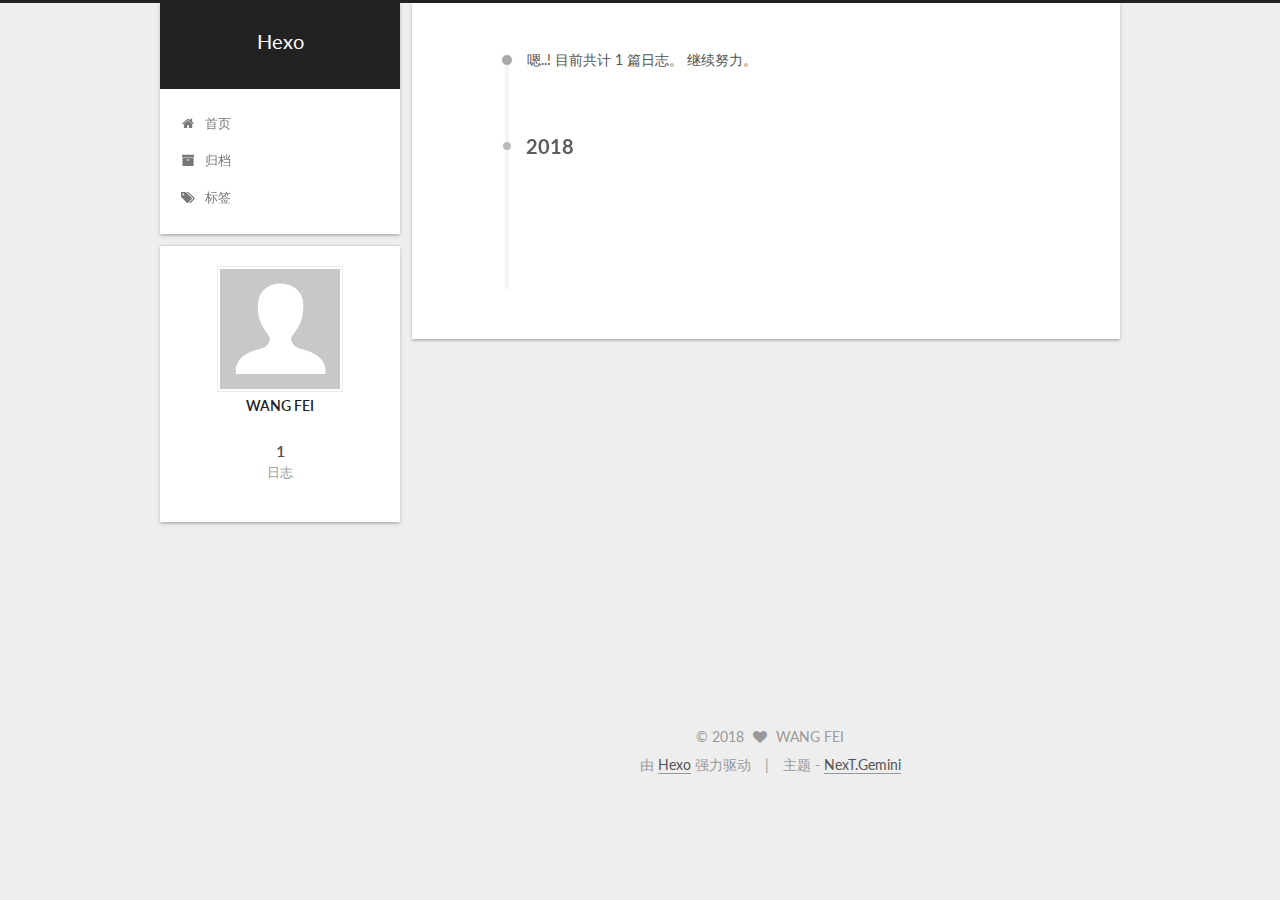
==== commit 63cde846: "Site updated: 2018-08-05 10:30:23" ====
--- a/archives/index.html
+++ b/archives/index.html
@@ -344,8 +344,8 @@
         <div class="site-author motion-element" itemprop="author" itemscope itemtype="http://schema.org/Person">
           <img class="site-author-image" itemprop="image"
                src="/images/avatar.gif"
-               alt="John Doe" />
-          <p class="site-author-name" itemprop="name">John Doe</p>
+               alt="WANG FEI" />
+          <p class="site-author-name" itemprop="name">WANG FEI</p>
            
               <p class="site-description motion-element" itemprop="description"></p>
           
@@ -405,7 +405,7 @@
   <span class="with-love">
     <i class="fa fa-heart"></i>
   </span>
-  <span class="author" itemprop="copyrightHolder">John Doe</span>
+  <span class="author" itemprop="copyrightHolder">WANG FEI</span>
 </div>
 
 
--- a/css/main.css
+++ b/css/main.css
@@ -1808,7 +1808,7 @@
   width: 4px;
   height: 4px;
   border-radius: 50%;
-  background: #32ff88;
+  background: #6713ff;
 }
 .links-of-blogroll {
   font-size: 13px;
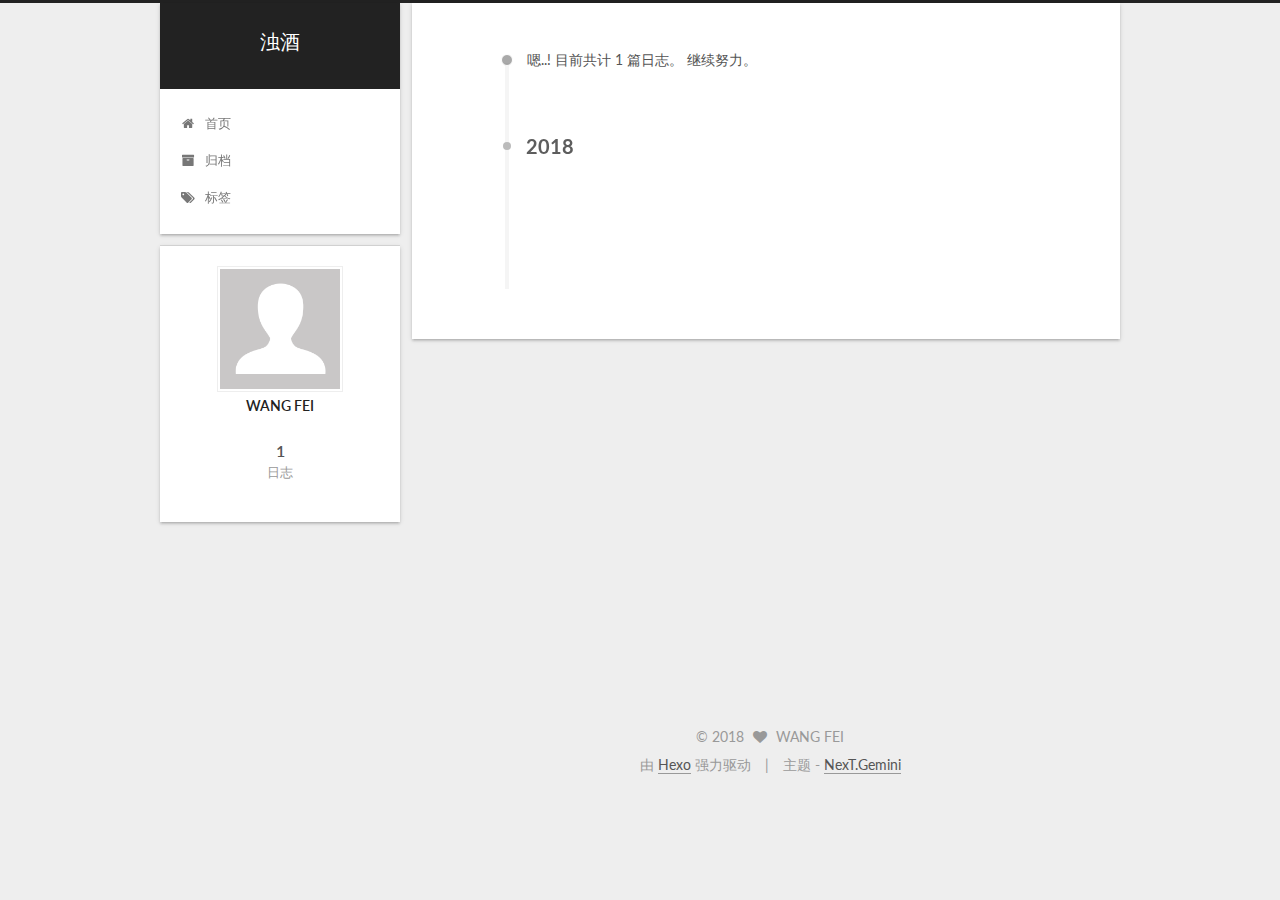
==== commit 03abdb5b: "Site updated: 2018-08-10 22:23:08" ====
--- a/archives/index.html
+++ b/archives/index.html
@@ -95,12 +95,12 @@
 
 
 <meta property="og:type" content="website">
-<meta property="og:title" content="Hexo">
+<meta property="og:title" content="浊酒">
 <meta property="og:url" content="http://yoursite.com/archives/index.html">
-<meta property="og:site_name" content="Hexo">
+<meta property="og:site_name" content="浊酒">
 <meta property="og:locale" content="zh-Hans">
 <meta name="twitter:card" content="summary">
-<meta name="twitter:title" content="Hexo">
+<meta name="twitter:title" content="浊酒">
 
 
 
@@ -135,7 +135,7 @@
 
 
 
-  <title>归档 | Hexo</title>
+  <title>归档 | 浊酒</title>
   
 
 
@@ -171,7 +171,7 @@
     <div class="custom-logo-site-title">
       <a href="/"  class="brand" rel="start">
         <span class="logo-line-before"><i></i></span>
-        <span class="site-title">Hexo</span>
+        <span class="site-title">浊酒</span>
         <span class="logo-line-after"><i></i></span>
       </a>
     </div>
--- a/css/main.css
+++ b/css/main.css
@@ -1808,7 +1808,7 @@
   width: 4px;
   height: 4px;
   border-radius: 50%;
-  background: #6713ff;
+  background: #d665f4;
 }
 .links-of-blogroll {
   font-size: 13px;
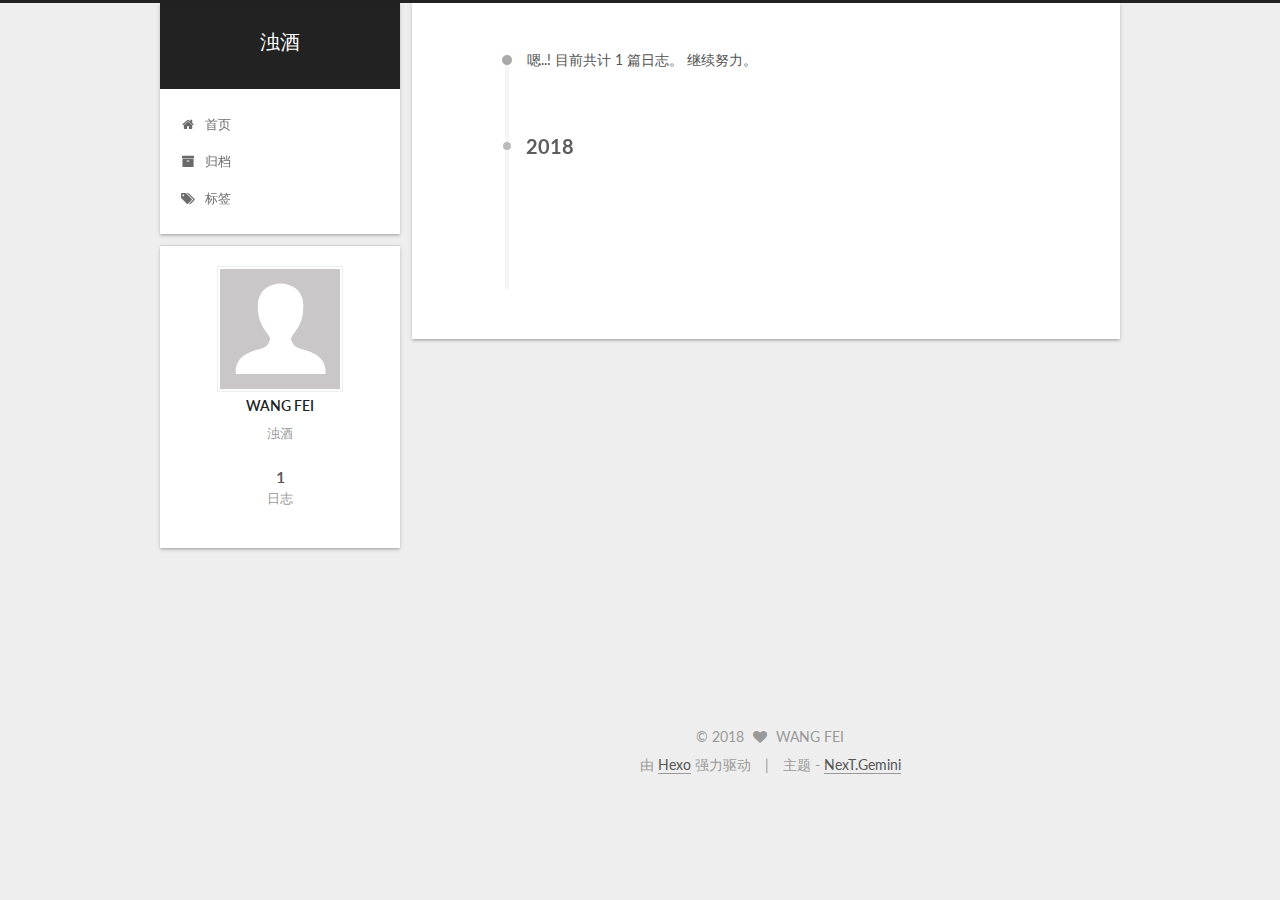
==== commit a3029c0e: "Site updated: 2018-08-10 22:31:42" ====
--- a/archives/index.html
+++ b/archives/index.html
@@ -94,13 +94,17 @@
 
 
 
+<meta name="description" content="浊酒">
+<meta name="keywords" content="博客">
 <meta property="og:type" content="website">
 <meta property="og:title" content="浊酒">
 <meta property="og:url" content="http://yoursite.com/archives/index.html">
 <meta property="og:site_name" content="浊酒">
+<meta property="og:description" content="浊酒">
 <meta property="og:locale" content="zh-Hans">
 <meta name="twitter:card" content="summary">
 <meta name="twitter:title" content="浊酒">
+<meta name="twitter:description" content="浊酒">
 
 
 
@@ -347,7 +351,7 @@
                alt="WANG FEI" />
           <p class="site-author-name" itemprop="name">WANG FEI</p>
            
-              <p class="site-description motion-element" itemprop="description"></p>
+              <p class="site-description motion-element" itemprop="description">浊酒</p>
           
         </div>
         <nav class="site-state motion-element">
--- a/css/main.css
+++ b/css/main.css
@@ -1808,7 +1808,7 @@
   width: 4px;
   height: 4px;
   border-radius: 50%;
-  background: #d665f4;
+  background: #cc1d36;
 }
 .links-of-blogroll {
   font-size: 13px;
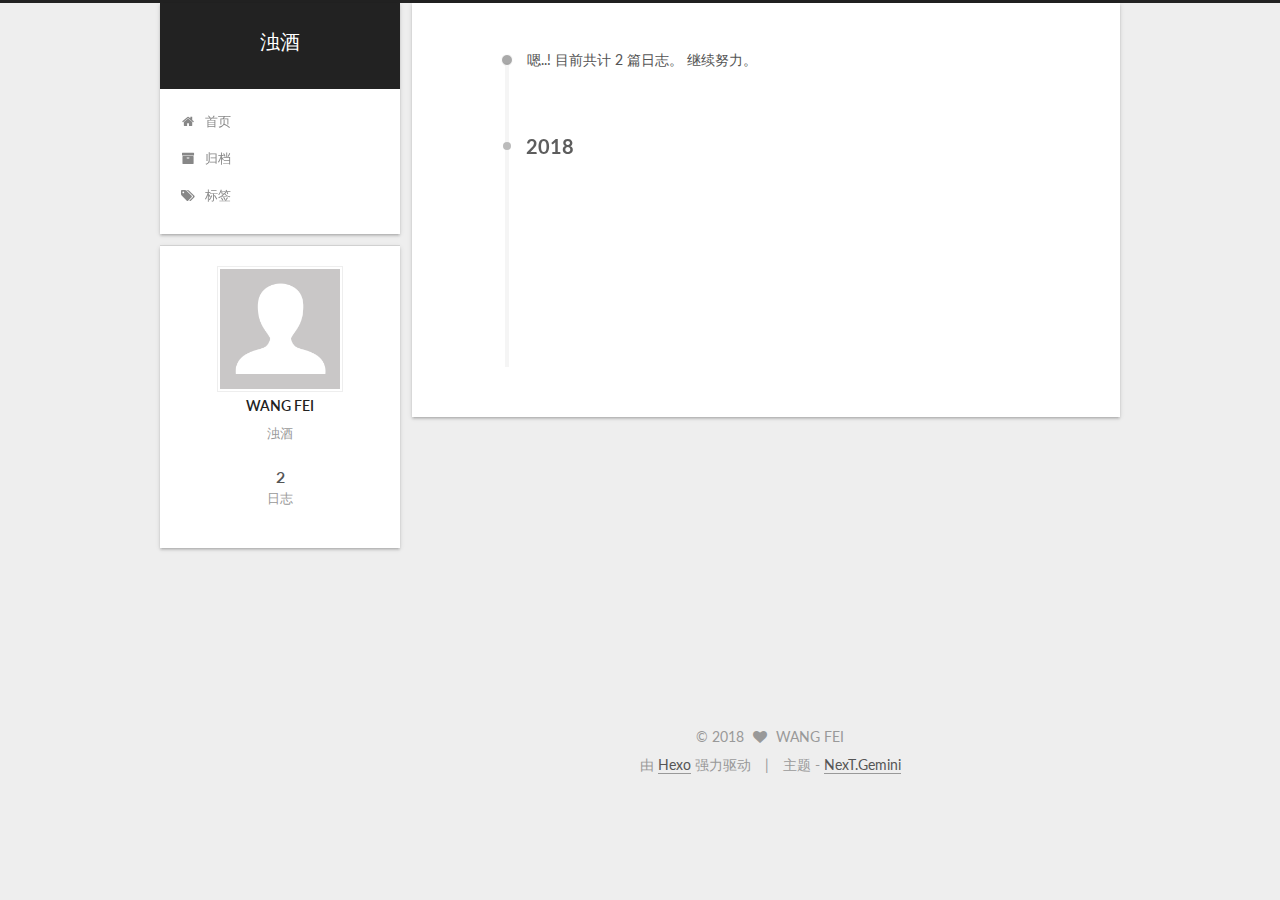
==== commit 559a1ef9: "Site updated: 2018-08-10 22:39:38" ====
--- a/archives/index.html
+++ b/archives/index.html
@@ -261,7 +261,7 @@
         
           
         
-        嗯..! 目前共计 1 篇日志。 继续努力。
+        嗯..! 目前共计 2 篇日志。 继续努力。
       </span>
 
       
@@ -275,6 +275,43 @@
           <div class="collection-title">
             <h2 class="archive-year motion-element" id="archive-year-2018">2018</h2>
           </div>
+        
+        
+
+        
+
+  <article class="post post-type-normal" itemscope itemtype="http://schema.org/Article">
+    <header class="post-header">
+
+      <h2 class="post-title">
+        
+            <a class="post-title-link" href="/2018/08/10/测试/" itemprop="url">
+              
+                <span itemprop="name">测试</span>
+              
+            </a>
+        
+      </h2>
+
+      <div class="post-meta">
+        <time class="post-time" itemprop="dateCreated"
+              datetime="2018-08-10T22:38:07+08:00"
+              content="2018-08-10" >
+          08-10
+        </time>
+      </div>
+
+    </header>
+  </article>
+
+
+
+      
+
+        
+        
+        
+
         
         
 
@@ -359,7 +396,7 @@
           
             <div class="site-state-item site-state-posts">
               <a href="/archives/">
-                <span class="site-state-item-count">1</span>
+                <span class="site-state-item-count">2</span>
                 <span class="site-state-item-name">日志</span>
               </a>
             </div>
--- a/css/main.css
+++ b/css/main.css
@@ -1808,7 +1808,7 @@
   width: 4px;
   height: 4px;
   border-radius: 50%;
-  background: #cc1d36;
+  background: #ff2b54;
 }
 .links-of-blogroll {
   font-size: 13px;
